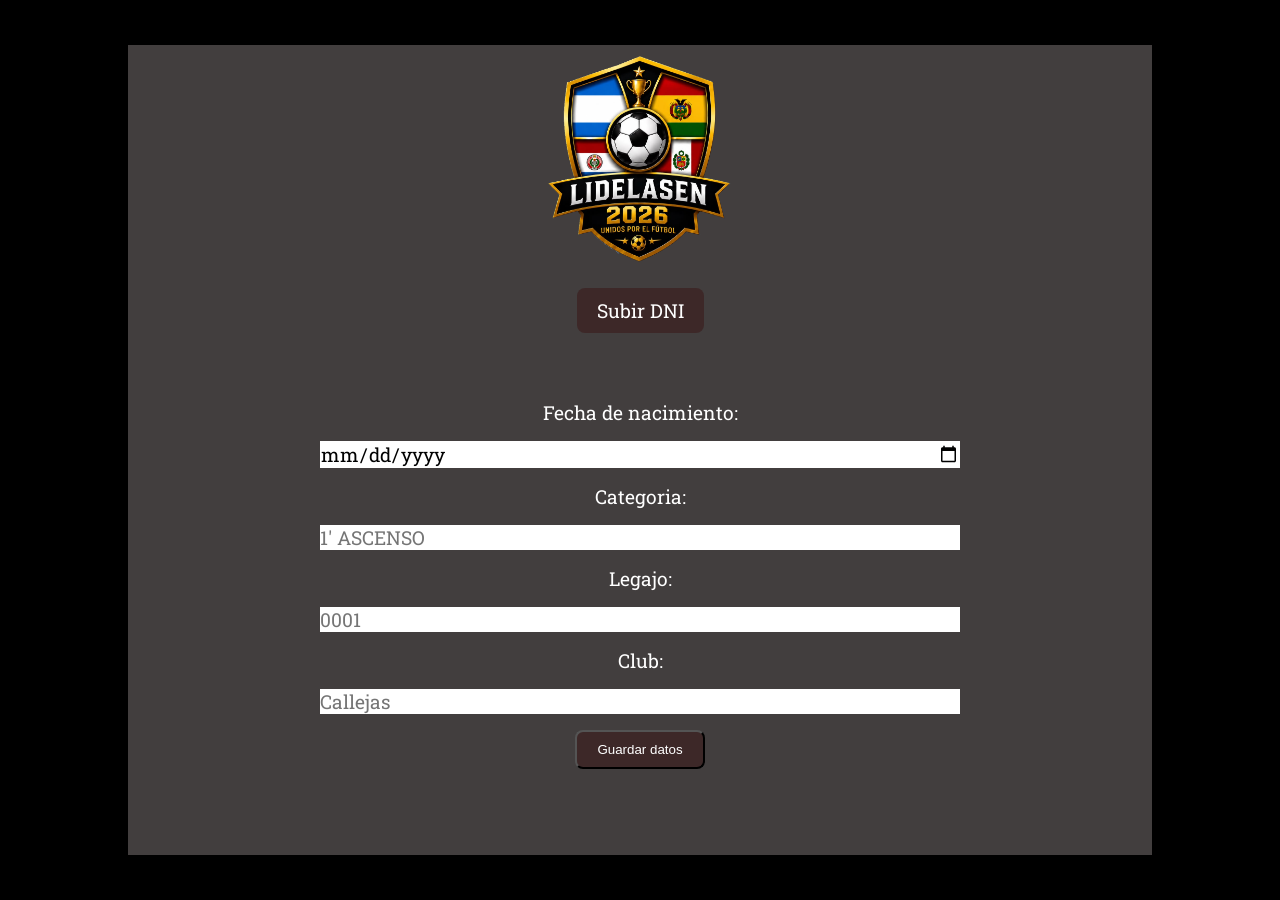
==== index.html @ 914c0f19 "Actualizacion de rutas" ====
<!DOCTYPE html>
<html lang="en">
<head>
    <meta charset="UTF-8">
    <meta name="viewport" content="width=device-width, initial-scale=1.0">
    <link rel="stylesheet" href="css/styles.css">
    <title>Prueba</title>
</head>
<body>
    <div class="base">
        <form id="formPersona">
            
            <img src="images/Logo.png" alt="Logo" id="logo">
    
            <label for="foto" class="botonFoto">Subir DNI </label>
    
            <input 
                type="file" 
                id="foto"
                accept="image/jpeg,image/png"
            >
    
            <img id="imagenDNI"">
    
            <label>Fecha de nacimiento: </label>
            <input 
                type="date" 
                id="inputNacimiento"
                class="ingresarDatos"
                placeholder="dd/mm/aaaa"
            >
    
            <label>Categoria: </label>
            <input 
                type="text" 
                id="inputCategoria"
                class="ingresarDatos"
                placeholder="1' ASCENSO"
            >
    
            <label>Legajo: </label>
            <input 
                type="text"
                id="inputLegajo"
                class="ingresarDatos"
                inputmode="numeric"
                pattern="[0-9]*"
                maxlength="4"
                placeholder="0001"
            >
    
            <label>Club: </label>
            <input 
                type="text" 
                id="inputClub"
                class="ingresarDatos"
                placeholder="Callejas"
            >
        
            <button type="button" id="guardar">
                Guardar datos
            </button>
    
        </form>
    </div>


    <script async src="libs/opencv.js"></script>
    
    <script src="libs/tesseract.min.js"></script>

    <script src="js/recorte.js"></script>

    <script src="js/leerDNI.js"></script>

    <script src="js/leerOCR.js"></script>

    
    <script src="libs/html2pdf.bundle.min.js"></script>

    <script src="js/pdf.js"></script>

    <script src="js/control.js"></script>
    
</body>
</html>
---- css/styles.css ----
@font-face {
    font-family: "Roboto_Slab";
    src: url("../fonts/RobotoSlab-VariableFont_wght.ttf") format("truetype");
    font-weight: normal;
    font-style: normal;
}

body {
    margin: 0;
    padding: 0;
}


.base {
    width: 100vw;
    height: 100vh;
    margin: 0;
    background-color: #000;

    display: flex;
    justify-content: center;
    align-items: center;
    overflow: hidden;
}

#formPersona {
    width: 80%;
    height: 90%;

    background-color: #423e3e;
    display: flex;
    flex-direction: column;
    align-items: center;
    gap: 1rem;
    color: #ffffff;
    font-family: "Roboto_Slab";
    font-size: 1.2rem;
}

#logo {
    width: 20%;
}

.ingresarDatos {
    appearance: none;
    -webkit-appearance: none;
    -moz-appearance: none;

    border: none;
    outline: none;
    background: #ffffff;

    margin: 0;
    padding: 0;

    font: inherit;
    color: #000;
    width: 50vw;
}

#foto {
    display: none;
}


.botonFoto {

    display: inline-block;

    padding: 10px 20px;
    margin-bottom: 5%;

    background: #3d2828;

    color: white;

    border-radius: 8px;

    cursor: pointer;

}


.botonFoto:hover {

    background: #000;

}

#imagenDNI {
    display: none;
}

#guardar {
    color: #ffffff;
    display: inline-block;

    padding: 10px 20px;

    background: #3d2828;

    border-radius: 8px;

    cursor: pointer;
}

#guardar:hover {
    background-color: #000;
}
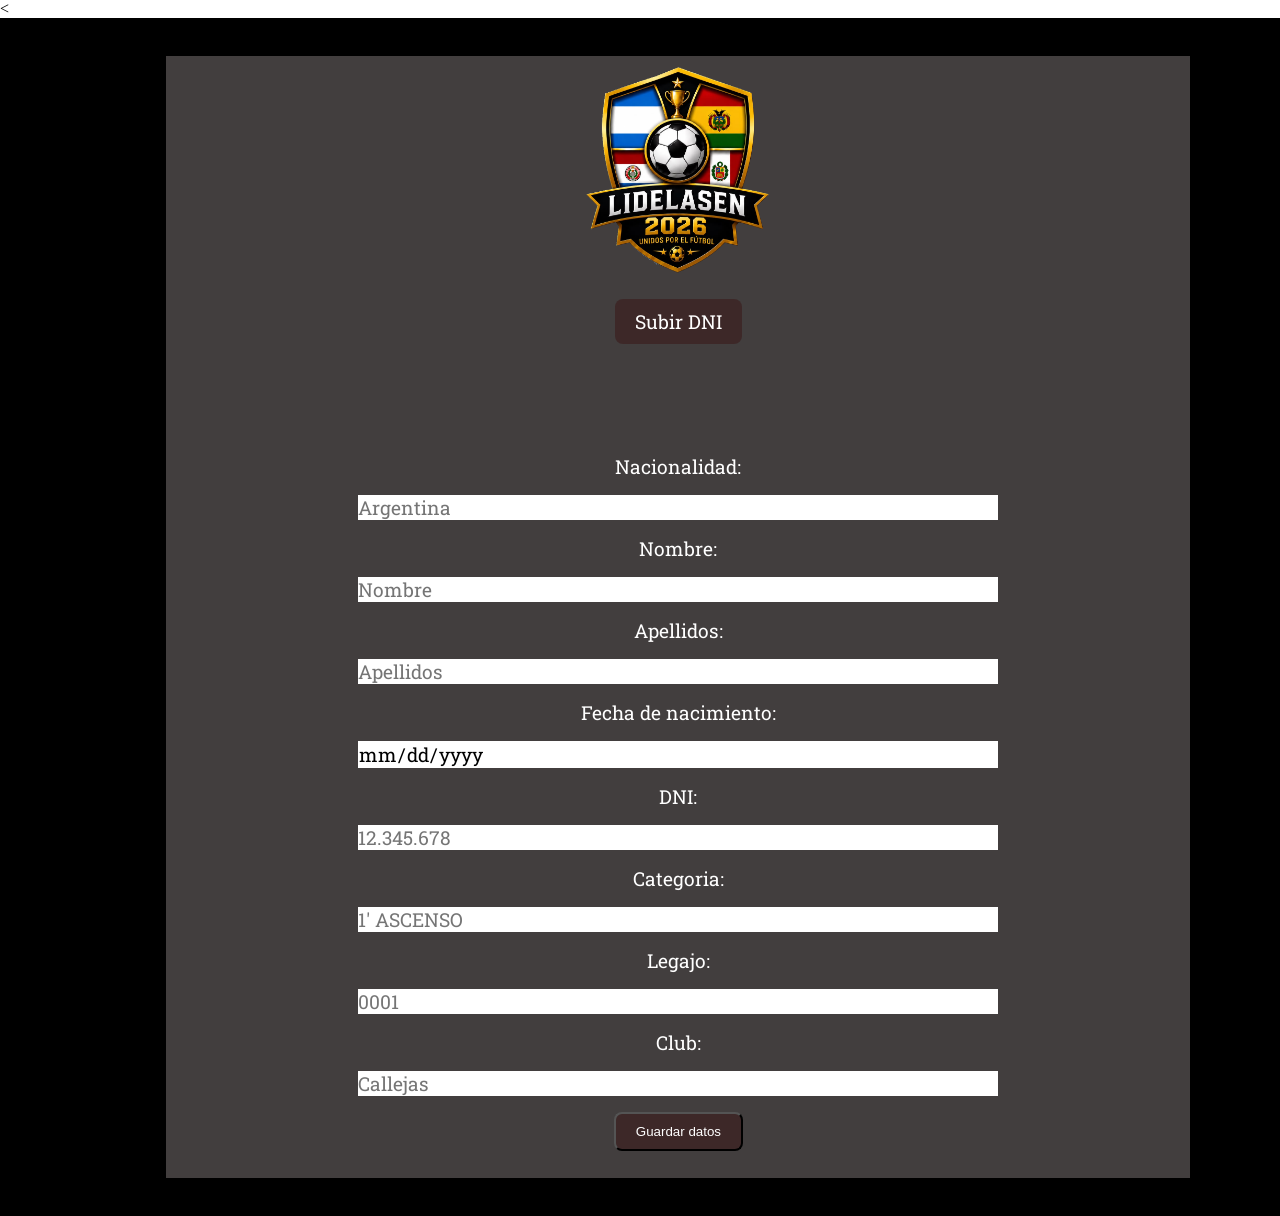
==== commit 5d08f8b2: "Actu Final" ====
--- a/index.html
+++ b/index.html
@@ -5,6 +5,11 @@
     <meta name="viewport" content="width=device-width, initial-scale=1.0">
     <link rel="stylesheet" href="css/styles.css">
     <title>Prueba</title>
+    
+    <script src="libs/html2pdf.bundle.min.js"></script>
+
+    <<script src="libs/cropper.min.js"></script>
+
 </head>
 <body>
     <div class="base">
@@ -17,10 +22,34 @@
             <input 
                 type="file" 
                 id="foto"
-                accept="image/jpeg,image/png"
+                accept="image/*"
             >
-    
-            <img id="imagenDNI"">
+
+            <img id="fotoTarjeta">
+
+            <label>Nacionalidad: </label>
+            <input 
+                type="text" 
+                id="inputNacionalidad"
+                class="ingresarDatos"
+                placeholder="Argentina"
+            >
+
+            <label>Nombre: </label>
+            <input 
+                type="text" 
+                id="inputNombre"
+                class="ingresarDatos"
+                placeholder="Nombre"
+            >
+
+            <label>Apellidos: </label>
+            <input 
+                type="text" 
+                id="inputApellido"
+                class="ingresarDatos"
+                placeholder="Apellidos"
+            >
     
             <label>Fecha de nacimiento: </label>
             <input 
@@ -28,6 +57,14 @@
                 id="inputNacimiento"
                 class="ingresarDatos"
                 placeholder="dd/mm/aaaa"
+            >
+
+            <label>DNI: </label>
+            <input 
+                type="text" 
+                id="inputDNI"
+                class="ingresarDatos"
+                placeholder="12.345.678"
             >
     
             <label>Categoria: </label>
@@ -64,19 +101,33 @@
         </form>
     </div>
 
+    <div id="modalRecorte">
 
-    <script async src="libs/opencv.js"></script>
-    
-    <script src="libs/tesseract.min.js"></script>
+        <div id="ventanaRecorte">
 
-    <script src="js/recorte.js"></script>
+            <h2>Recortar fotografía</h2>
 
-    <script src="js/leerDNI.js"></script>
+            <div id="contenedorCropper">
 
-    <script src="js/leerOCR.js"></script>
+                <img id="imagenRecortar">
 
-    
-    <script src="libs/html2pdf.bundle.min.js"></script>
+            </div>
+
+            <div id="botonesRecorte">
+
+                <button id="cancelarRecorte">
+                    Cancelar
+                </button>
+
+                <button id="aceptarRecorte">
+                    Aceptar
+                </button>
+
+            </div>
+
+        </div>
+
+    </div>
 
     <script src="js/pdf.js"></script>
 
--- a/css/styles.css
+++ b/css/styles.css
@@ -13,10 +13,9 @@
 
 .base {
     width: 100vw;
-    height: 100vh;
     margin: 0;
+    padding: 3vw;
     background-color: #000;
-
     display: flex;
     justify-content: center;
     align-items: center;
@@ -25,8 +24,7 @@
 
 #formPersona {
     width: 80%;
-    height: 90%;
-
+    padding-bottom: 3vh;
     background-color: #423e3e;
     display: flex;
     flex-direction: column;
@@ -91,6 +89,11 @@
     display: none;
 }
 
+#fotoTarjeta {
+    width: 30%;
+    margin-bottom: 3vh;
+}
+
 #guardar {
     color: #ffffff;
     display: inline-block;
@@ -106,4 +109,86 @@
 
 #guardar:hover {
     background-color: #000;
+}
+
+input[type="date"]::-webkit-calendar-picker-indicator {
+    opacity: 0;
+    width: 100%;
+    position: absolute;
+}
+
+
+
+#modalRecorte{
+
+    position:fixed;
+    inset:0;
+
+    display:none;
+
+    justify-content:center;
+    align-items:center;
+
+    background:rgba(0,0,0,.75);
+
+    z-index:9999;
+
+}
+
+#ventanaRecorte{
+
+    width:min(90vw,500px);
+    height:min(90vh,700px);
+
+    display:flex;
+    flex-direction:column;
+
+    background:#fff;
+
+    border-radius:10px;
+
+    padding:20px;
+
+    box-sizing:border-box;
+
+}
+
+#ventanaRecorte h2{
+
+    margin:0 0 15px;
+
+    text-align:center;
+
+}
+
+#botonesRecorte{
+
+    display:flex;
+
+    justify-content:flex-end;
+
+    gap:10px;
+
+    margin-top:20px;
+
+}
+
+#contenedorCropper{
+
+    flex:1;
+
+    overflow:hidden;
+
+    min-height:0;
+
+    position:relative;
+
+}
+
+#imagenRecortar{
+
+    display:block;
+    width:100%;
+    max-width: 100%;
+
 }
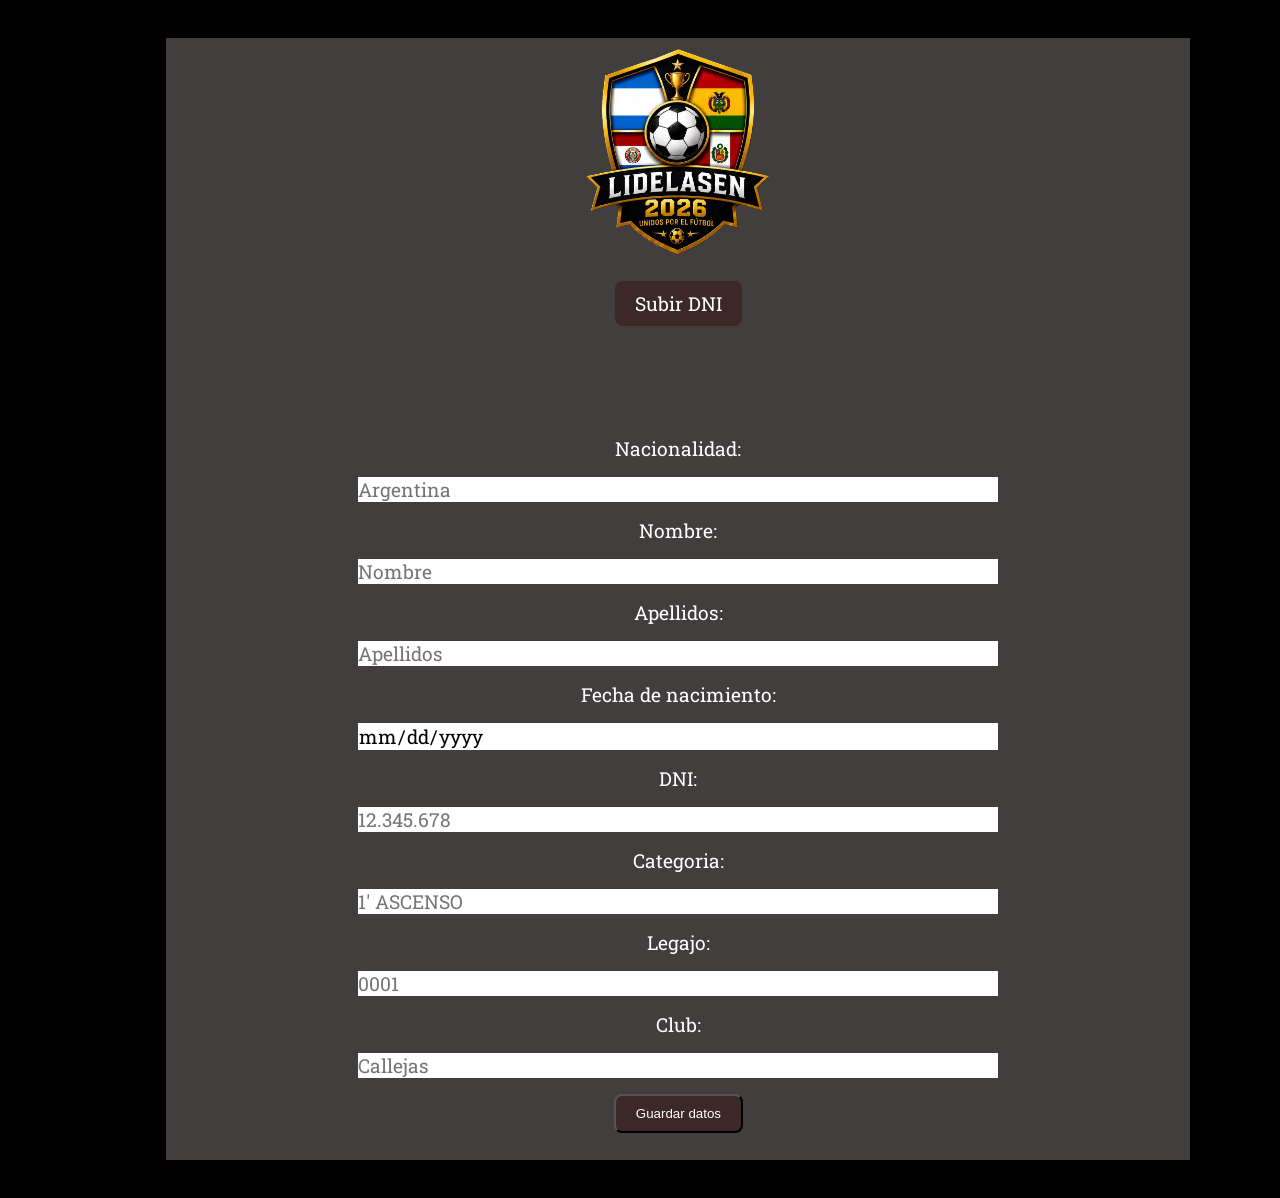
==== commit 3ac2ec1f: "Fub" ====
--- a/index.html
+++ b/index.html
@@ -8,7 +8,9 @@
     
     <script src="libs/html2pdf.bundle.min.js"></script>
 
-    <<script src="libs/cropper.min.js"></script>
+    <link rel="stylesheet" href="css/cropper.min.css">
+
+    <script src="libs/cropper.min.js"></script>
 
 </head>
 <body>
--- a/css/cropper.min.css
+++ b/css/cropper.min.css
@@ -0,0 +1,9 @@
+/*!
+ * Cropper.js v1.6.2
+ * https://fengyuanchen.github.io/cropperjs
+ *
+ * Copyright 2015-present Chen Fengyuan
+ * Released under the MIT license
+ *
+ * Date: 2024-04-21T07:43:02.731Z
+ */.cropper-container{-webkit-touch-callout:none;direction:ltr;font-size:0;line-height:0;position:relative;-ms-touch-action:none;touch-action:none;-webkit-user-select:none;-moz-user-select:none;-ms-user-select:none;user-select:none}.cropper-container img{backface-visibility:hidden;display:block;height:100%;image-orientation:0deg;max-height:none!important;max-width:none!important;min-height:0!important;min-width:0!important;width:100%}.cropper-canvas,.cropper-crop-box,.cropper-drag-box,.cropper-modal,.cropper-wrap-box{bottom:0;left:0;position:absolute;right:0;top:0}.cropper-canvas,.cropper-wrap-box{overflow:hidden}.cropper-drag-box{background-color:#fff;opacity:0}.cropper-modal{background-color:#000;opacity:.5}.cropper-view-box{display:block;height:100%;outline:1px solid #39f;outline-color:rgba(51,153,255,.75);overflow:hidden;width:100%}.cropper-dashed{border:0 dashed #eee;display:block;opacity:.5;position:absolute}.cropper-dashed.dashed-h{border-bottom-width:1px;border-top-width:1px;height:33.33333%;left:0;top:33.33333%;width:100%}.cropper-dashed.dashed-v{border-left-width:1px;border-right-width:1px;height:100%;left:33.33333%;top:0;width:33.33333%}.cropper-center{display:block;height:0;left:50%;opacity:.75;position:absolute;top:50%;width:0}.cropper-center:after,.cropper-center:before{background-color:#eee;content:" ";display:block;position:absolute}.cropper-center:before{height:1px;left:-3px;top:0;width:7px}.cropper-center:after{height:7px;left:0;top:-3px;width:1px}.cropper-face,.cropper-line,.cropper-point{display:block;height:100%;opacity:.1;position:absolute;width:100%}.cropper-face{background-color:#fff;left:0;top:0}.cropper-line{background-color:#39f}.cropper-line.line-e{cursor:ew-resize;right:-3px;top:0;width:5px}.cropper-line.line-n{cursor:ns-resize;height:5px;left:0;top:-3px}.cropper-line.line-w{cursor:ew-resize;left:-3px;top:0;width:5px}.cropper-line.line-s{bottom:-3px;cursor:ns-resize;height:5px;left:0}.cropper-point{background-color:#39f;height:5px;opacity:.75;width:5px}.cropper-point.point-e{cursor:ew-resize;margin-top:-3px;right:-3px;top:50%}.cropper-point.point-n{cursor:ns-resize;left:50%;margin-left:-3px;top:-3px}.cropper-point.point-w{cursor:ew-resize;left:-3px;margin-top:-3px;top:50%}.cropper-point.point-s{bottom:-3px;cursor:s-resize;left:50%;margin-left:-3px}.cropper-point.point-ne{cursor:nesw-resize;right:-3px;top:-3px}.cropper-point.point-nw{cursor:nwse-resize;left:-3px;top:-3px}.cropper-point.point-sw{bottom:-3px;cursor:nesw-resize;left:-3px}.cropper-point.point-se{bottom:-3px;cursor:nwse-resize;height:20px;opacity:1;right:-3px;width:20px}@media (min-width:768px){.cropper-point.point-se{height:15px;width:15px}}@media (min-width:992px){.cropper-point.point-se{height:10px;width:10px}}@media (min-width:1200px){.cropper-point.point-se{height:5px;opacity:.75;width:5px}}.cropper-point.point-se:before{background-color:#39f;bottom:-50%;content:" ";display:block;height:200%;opacity:0;position:absolute;right:-50%;width:200%}.cropper-invisible{opacity:0}.cropper-bg{background-image:url("[data-uri]")}.cropper-hide{display:block;height:0;position:absolute;width:0}.cropper-hidden{display:none!important}.cropper-move{cursor:move}.cropper-crop{cursor:crosshair}.cropper-disabled .cropper-drag-box,.cropper-disabled .cropper-face,.cropper-disabled .cropper-line,.cropper-disabled .cropper-point{cursor:not-allowed}
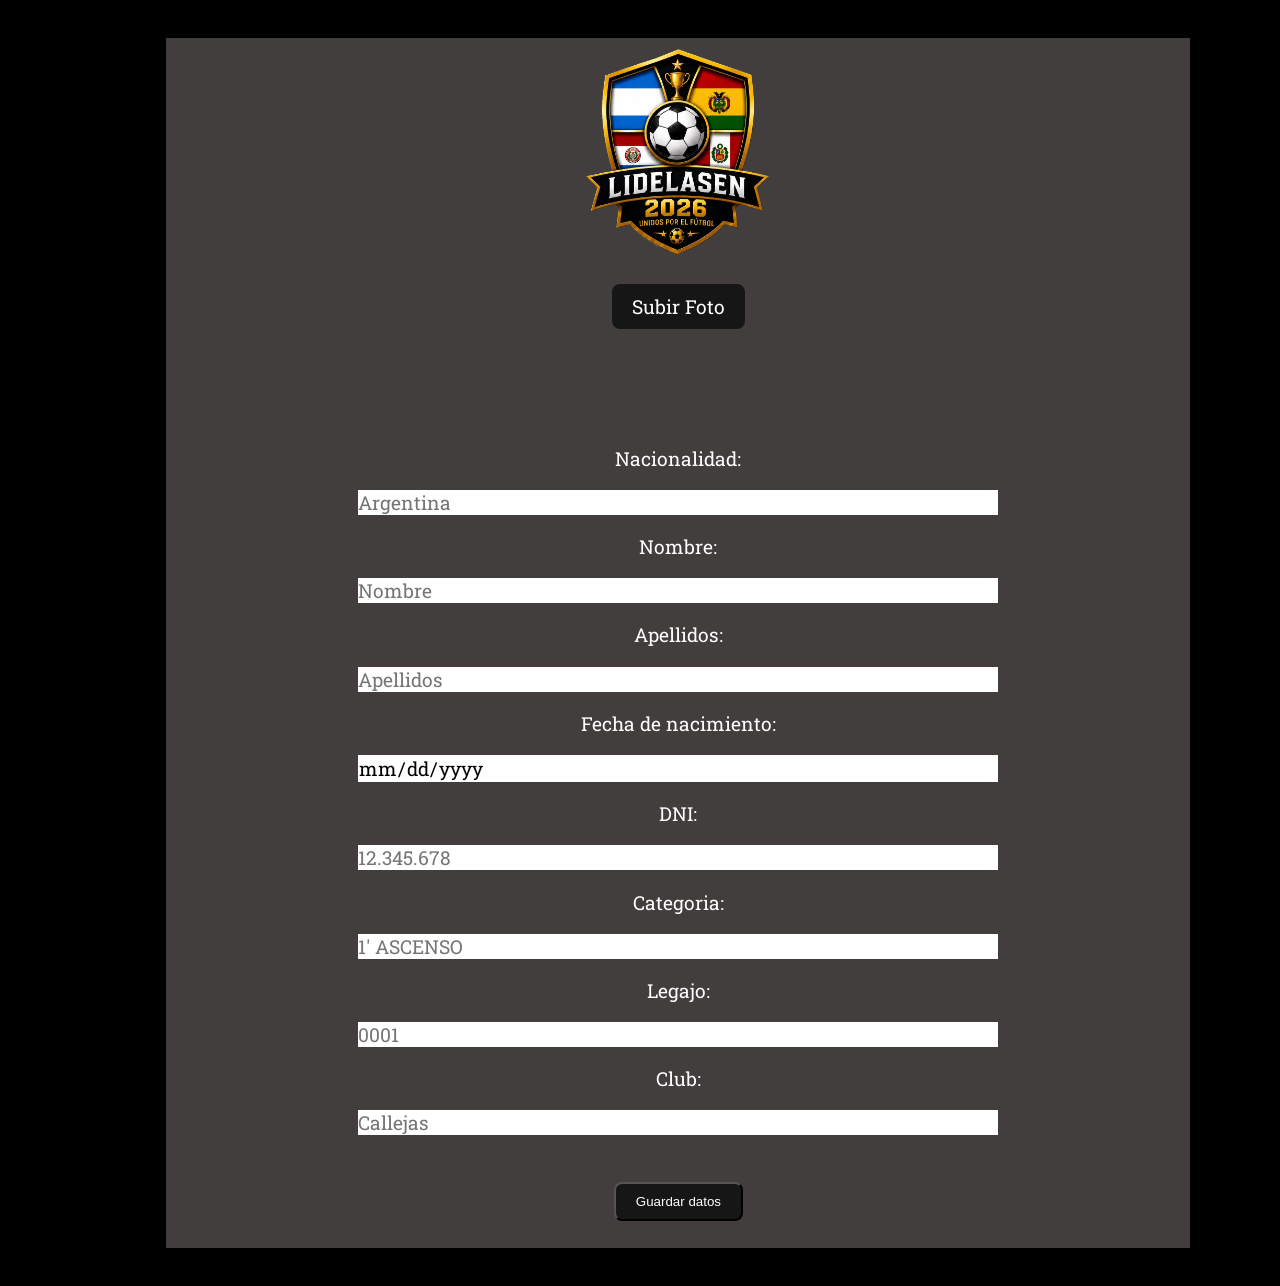
==== commit 0a2dff43: "Final" ====
--- a/index.html
+++ b/index.html
@@ -4,7 +4,8 @@
     <meta charset="UTF-8">
     <meta name="viewport" content="width=device-width, initial-scale=1.0">
     <link rel="stylesheet" href="css/styles.css">
-    <title>Prueba</title>
+    <title>Tarjetas</title>
+    <link rel="icon" href="images/Icons-Land-Metro-Raster-Sport-Soccer-Ball.32.ico" type="image/x-icon">
     
     <script src="libs/html2pdf.bundle.min.js"></script>
 
@@ -19,7 +20,7 @@
             
             <img src="images/Logo.png" alt="Logo" id="logo">
     
-            <label for="foto" class="botonFoto">Subir DNI </label>
+            <label for="foto" class="botonFoto">Subir Foto</label>
     
             <input 
                 type="file" 
@@ -117,11 +118,11 @@
 
             <div id="botonesRecorte">
 
-                <button id="cancelarRecorte">
+                <button id="cancelarRecorte" class="botonRecorte">
                     Cancelar
                 </button>
 
-                <button id="aceptarRecorte">
+                <button id="aceptarRecorte" class="botonRecorte">
                     Aceptar
                 </button>
 
--- a/css/styles.css
+++ b/css/styles.css
@@ -29,7 +29,7 @@
     display: flex;
     flex-direction: column;
     align-items: center;
-    gap: 1rem;
+    gap: 1.2rem;
     color: #ffffff;
     font-family: "Roboto_Slab";
     font-size: 1.2rem;
@@ -68,7 +68,7 @@
     padding: 10px 20px;
     margin-bottom: 5%;
 
-    background: #3d2828;
+    background: #161616;
 
     color: white;
 
@@ -81,7 +81,7 @@
 
 .botonFoto:hover {
 
-    background: #000;
+    background: #2b2929;
 
 }
 
@@ -99,8 +99,9 @@
     display: inline-block;
 
     padding: 10px 20px;
-
-    background: #3d2828;
+    margin-top: 3vh;
+
+    background: #161616;
 
     border-radius: 8px;
 
@@ -108,7 +109,7 @@
 }
 
 #guardar:hover {
-    background-color: #000;
+    background-color: #2b2929;
 }
 
 input[type="date"]::-webkit-calendar-picker-indicator {
@@ -143,7 +144,7 @@
     display:flex;
     flex-direction:column;
 
-    background:#fff;
+    background:#ffffff;
 
     border-radius:10px;
 
@@ -156,6 +157,7 @@
 #ventanaRecorte h2{
 
     margin:0 0 15px;
+    color: #000;
 
     text-align:center;
 
@@ -171,6 +173,23 @@
 
     margin-top:20px;
 
+}
+
+.botonRecorte {
+    color: #ffffff;
+    display: inline-block;
+
+    padding: 10px 20px;
+
+    background: #161616;
+
+    border-radius: 8px;
+
+    cursor: pointer;
+}
+
+.botonRecorte:hover {
+    background-color: #423e3e;
 }
 
 #contenedorCropper{
